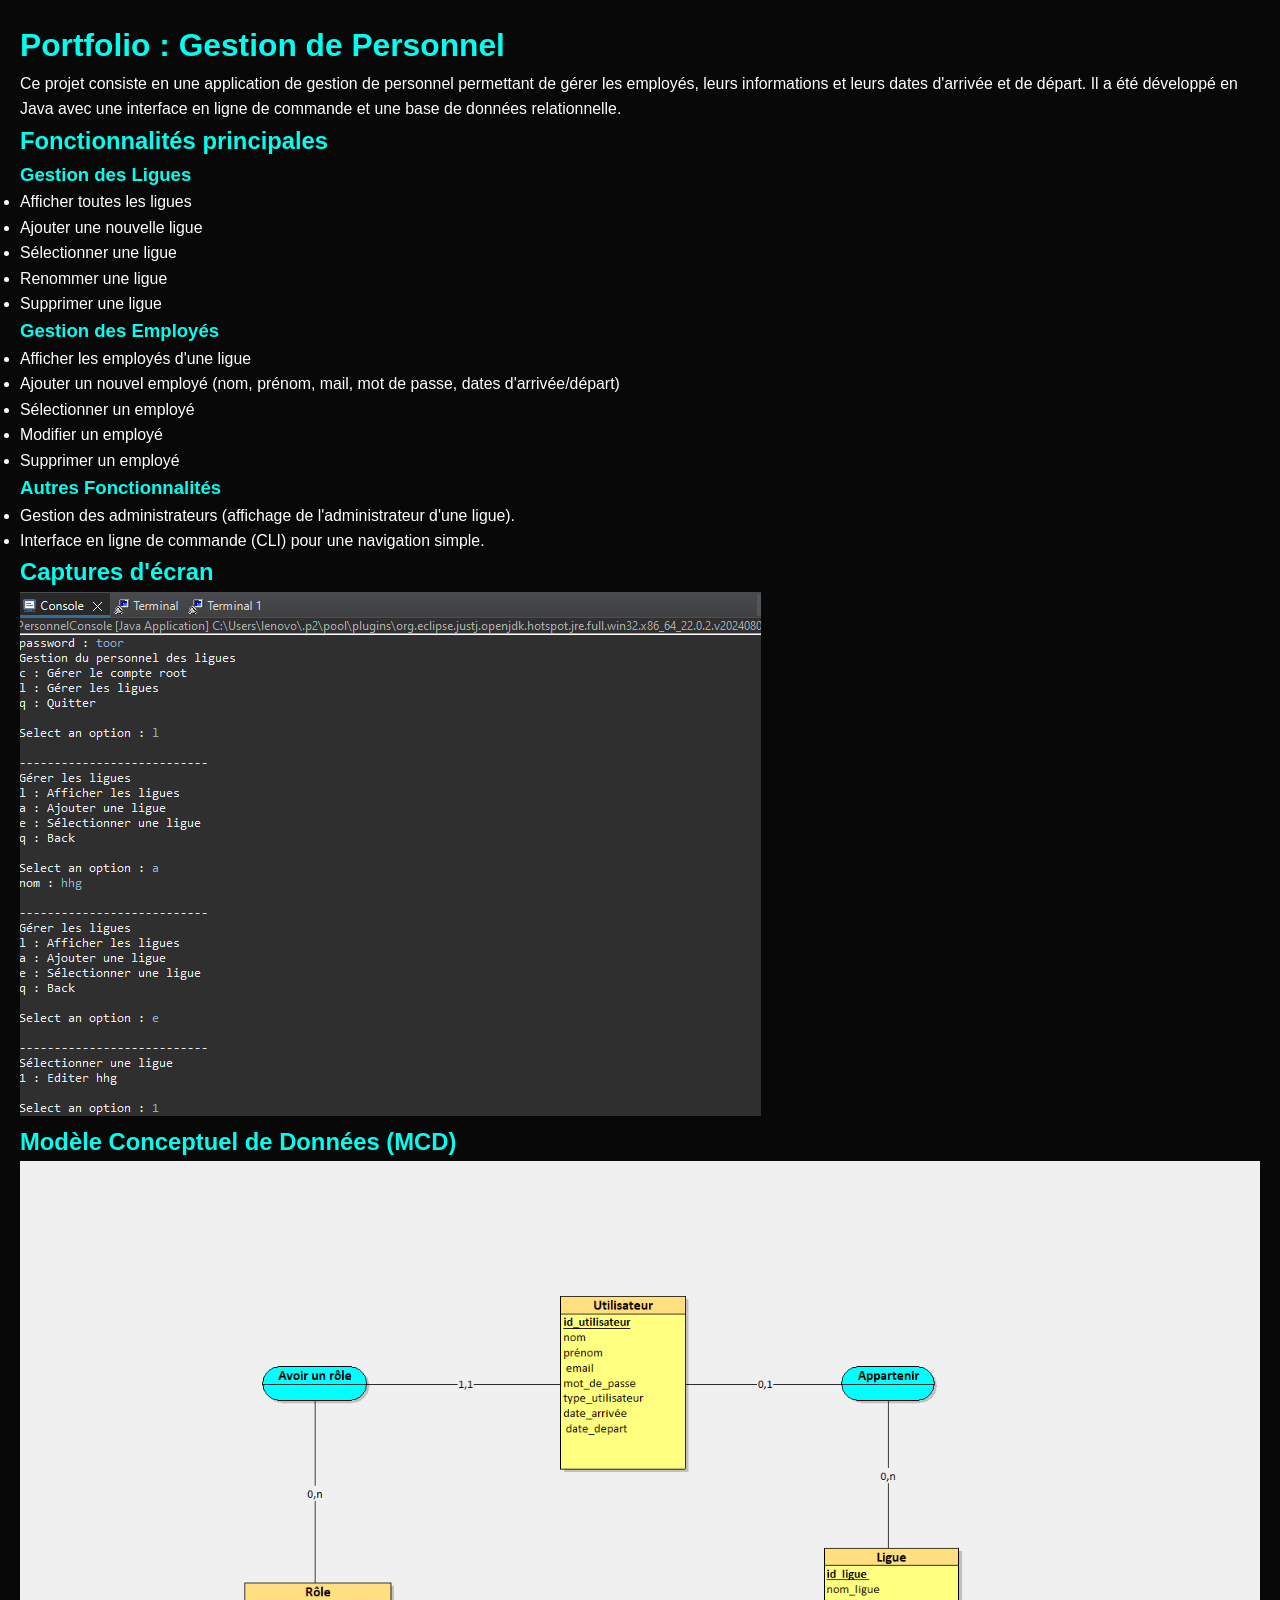
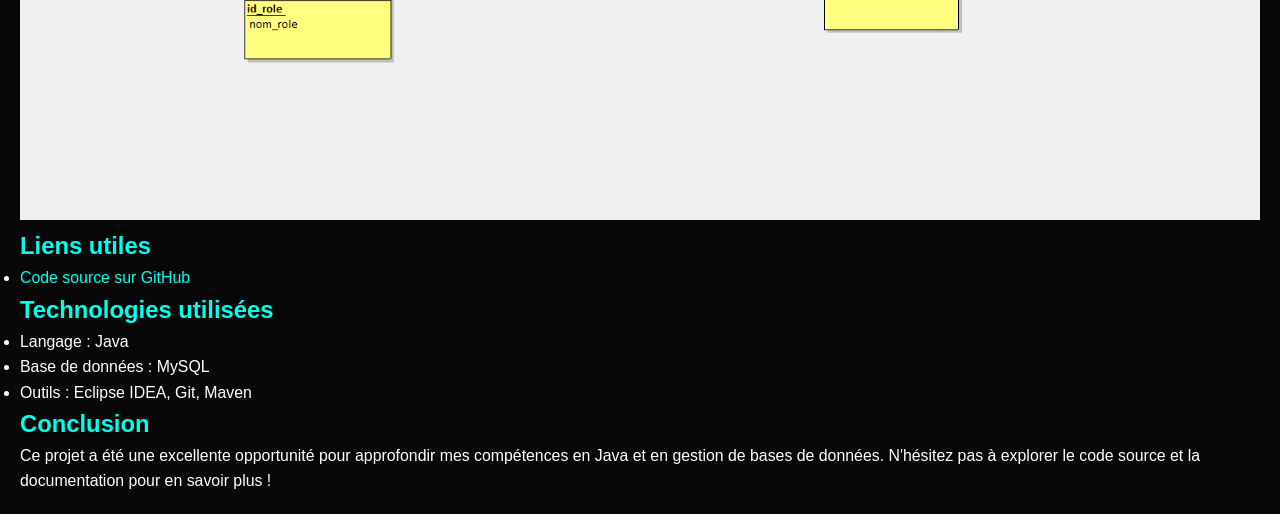
==== projet-personnel-java.html @ bdfd197e "ajout page personne" ====
<!DOCTYPE html>
<html lang="fr">
<head>
    <meta charset="UTF-8">
    <meta name="viewport" content="width=device-width, initial-scale=1.0">
    <title>Gestion de Personnel</title>
    <style>
        html{
    font-size: 62%;
}
:root {
    --bg-color:#080808;
    --second-bg-color:#131313;
    --text-color:white;
    --main-color:#00ffee;
}
body{
  
    font: 1.6rem "Montserrat", sans-serif;
    background: var(--bg-color);
    color: var(--text-color);
}
*{
    margin: 0;
    padding: 0;
    box-sizing: border-box;
    text-decoration: none;
}
        body { font-family: Arial, sans-serif; line-height: 1.6; margin: 20px; }
        h1, h2, h3 { color: var(--main-color) }
        img { max-width: 100%; height: auto; }
        a { color: var(--main-color); text-decoration: none; }
        a:hover { text-decoration: underline; }
    </style>
</head>
<body>
    <h1>Portfolio : Gestion de Personnel</h1>
    <p>Ce projet consiste en une application de gestion de personnel permettant de gérer les employés, leurs informations et leurs dates d'arrivée et de départ. Il a été développé en Java avec une interface en ligne de commande et une base de données relationnelle.</p>

    <h2>Fonctionnalités principales</h2>
    <h3>Gestion des Ligues</h3>
    <ul>
        <li>Afficher toutes les ligues</li>
        <li>Ajouter une nouvelle ligue</li>
        <li>Sélectionner une ligue</li>
        <li>Renommer une ligue</li>
        <li>Supprimer une ligue</li>
    </ul>
    <h3>Gestion des Employés</h3>
    <ul>
        <li>Afficher les employés d'une ligue</li>
        <li>Ajouter un nouvel employé (nom, prénom, mail, mot de passe, dates d'arrivée/départ)</li>
        <li>Sélectionner un employé</li>
        <li>Modifier un employé</li>
        <li>Supprimer un employé</li>
    </ul>
    <h3>Autres Fonctionnalités</h3>
    <ul>
        <li>Gestion des administrateurs (affichage de l'administrateur d'une ligue).</li>
        <li>Interface en ligne de commande (CLI) pour une navigation simple.</li>
    </ul>

    <h2>Captures d'écran</h2>
    <img src="img/console.png" alt="Capture d'écran de l'interface en ligne de commande">

    <h2>Modèle Conceptuel de Données (MCD)</h2>
    <img src="img/MCD_Ligue.png" alt="Modèle Conceptuel de Données">

    <h2>Liens utiles</h2>
    <ul>
        <li><a href="https://github.com/KhadijaMomar/KHADIJA-SAFIATOU" target="_blank">Code source sur GitHub</a></li>
    </ul>

    <h2>Technologies utilisées</h2>
    <ul>
        <li>Langage : Java</li>
        <li>Base de données : MySQL</li>
        <li>Outils : Eclipse IDEA, Git, Maven</li>
    </ul>

    <h2>Conclusion</h2>
    <p>Ce projet a été une excellente opportunité pour approfondir mes compétences en Java et en gestion de bases de données. N'hésitez pas à explorer le code source et la documentation pour en savoir plus !</p>
</body>
</html>
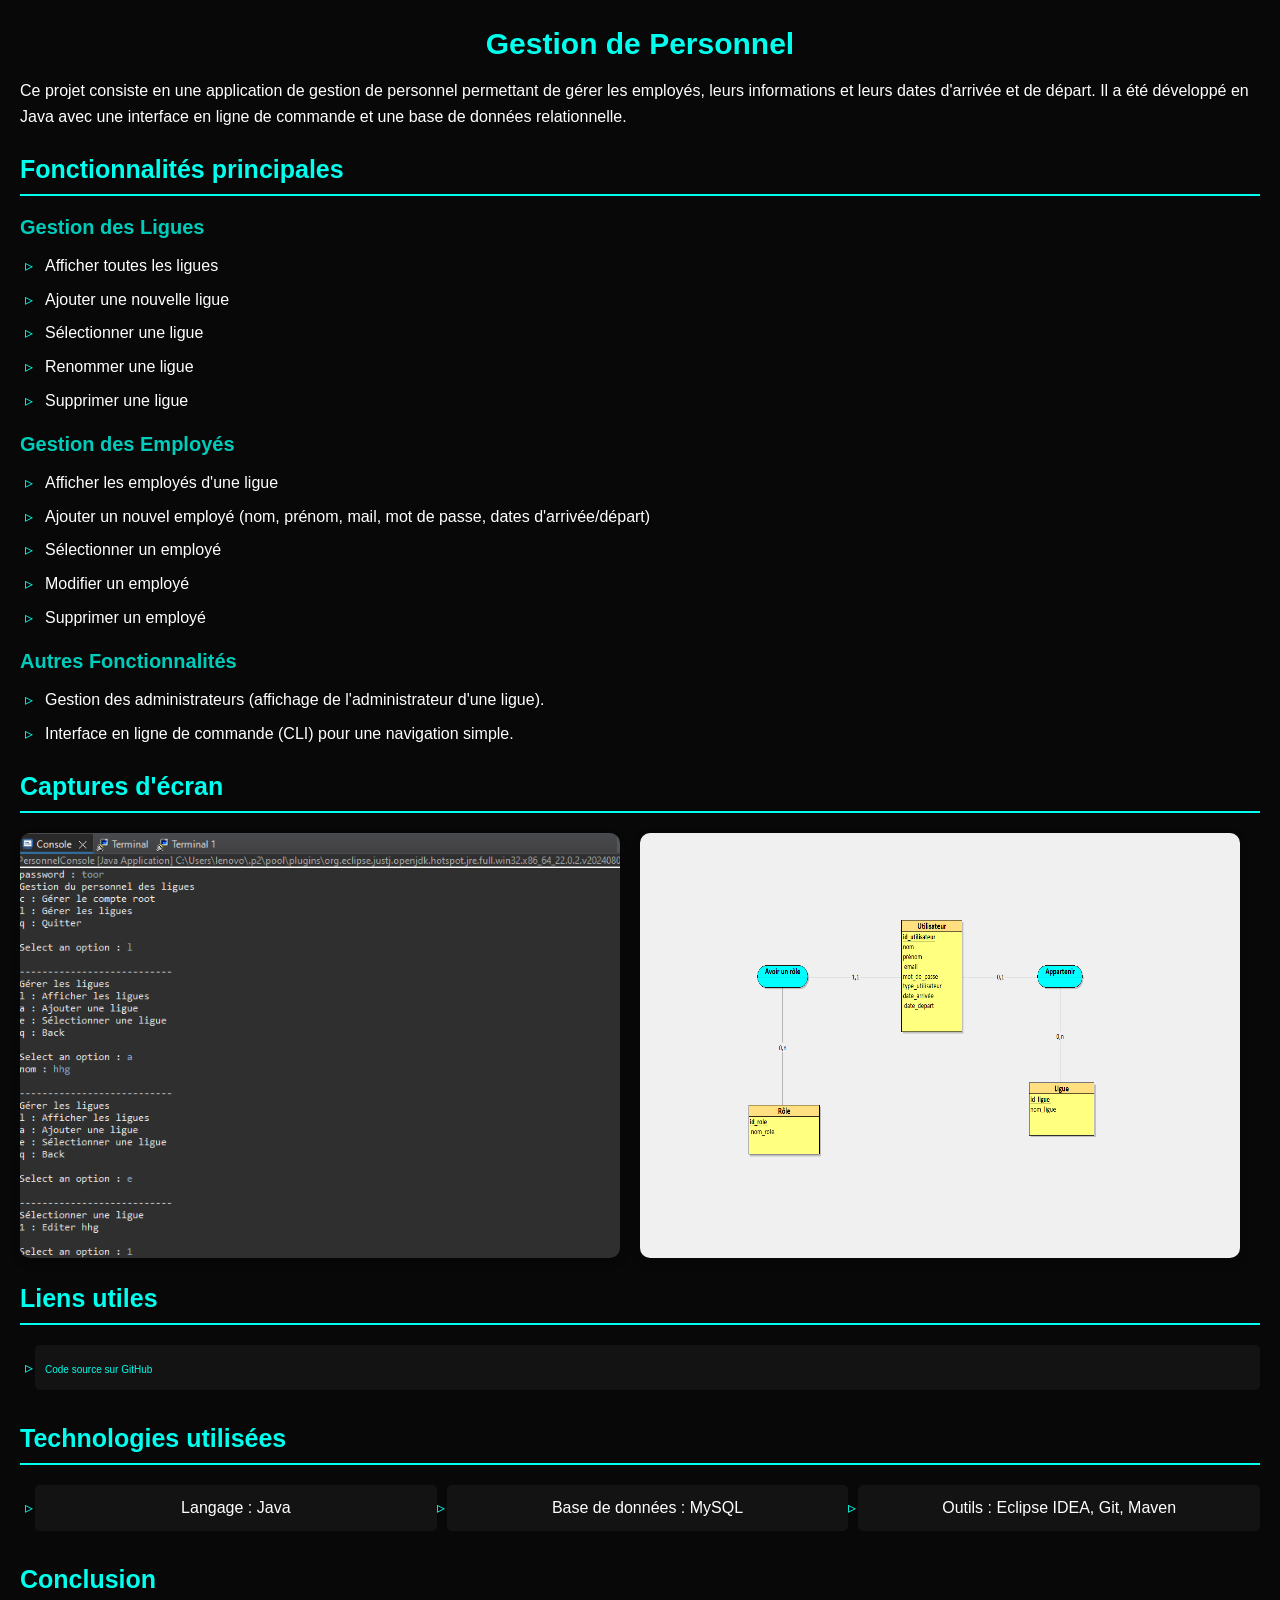
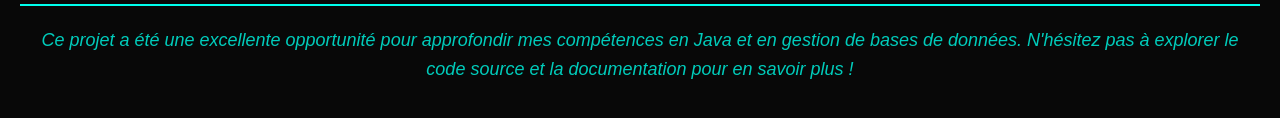
==== commit 86db4dfc: "gestion personnel interactive" ====
--- a/projet-personnel-java.html
+++ b/projet-personnel-java.html
@@ -5,36 +5,193 @@
     <meta name="viewport" content="width=device-width, initial-scale=1.0">
     <title>Gestion de Personnel</title>
     <style>
-        html{
-    font-size: 62%;
-}
-:root {
-    --bg-color:#080808;
-    --second-bg-color:#131313;
-    --text-color:white;
-    --main-color:#00ffee;
-}
-body{
-  
-    font: 1.6rem "Montserrat", sans-serif;
-    background: var(--bg-color);
-    color: var(--text-color);
-}
-*{
-    margin: 0;
-    padding: 0;
-    box-sizing: border-box;
-    text-decoration: none;
-}
-        body { font-family: Arial, sans-serif; line-height: 1.6; margin: 20px; }
-        h1, h2, h3 { color: var(--main-color) }
-        img { max-width: 100%; height: auto; }
-        a { color: var(--main-color); text-decoration: none; }
-        a:hover { text-decoration: underline; }
+        /* Variables CSS pour les couleurs et les polices */
+        :root {
+            --bg-color: #080808;
+            --second-bg-color: #131313;
+            --text-color: white;
+            --main-color: #00ffee;
+            --hover-color: #00ccbb;
+            --font-family: 'Montserrat', sans-serif;
+        }
+
+        /* Réinitialisation des styles par défaut */
+        * {
+            margin: 0;
+            padding: 0;
+            box-sizing: border-box;
+            text-decoration: none;
+            font-size: 10px;
+        }
+
+        /* Styles de base */
+        body {
+            font-family: var(--font-family);
+            background: var(--bg-color);
+            color: var(--text-color);
+            line-height: 1.6;
+            padding: 20px;
+        }
+
+        h1, h2, h3 {
+            color: var(--main-color);
+            margin-bottom: 1rem;
+        }
+
+        h1 {
+            font-size: 3rem;
+            text-align: center;
+            animation: fadeIn 2s ease-in-out;
+        }
+
+        h2 {
+            font-size: 2.5rem;
+            margin-top: 2rem;
+            border-bottom: 2px solid var(--main-color);
+            padding-bottom: 0.5rem;
+        }
+
+        h3 {
+            font-size: 2rem;
+            margin-top: 1.5rem;
+            color: var(--hover-color);
+        }
+
+        p {
+            font-size: 1.6rem;
+            margin-bottom: 1.5rem;
+        }
+
+        ul {
+            list-style-type: none;
+            padding-left: 1.5rem;
+        }
+
+        li {
+            font-size: 1.6rem;
+            margin-bottom: 0.8rem;
+            padding-left: 1rem;
+            position: relative;
+        }
+
+        li::before {
+            content: "▹";
+            color: var(--main-color);
+            position: absolute;
+            left: -1rem;
+        }
+
+        a {
+            color: var(--main-color);
+            transition: color 0.3s ease;
+        }
+
+        a:hover {
+            color: var(--hover-color);
+            text-decoration: underline;
+        }
+
+        img {
+            max-width: 100%;
+            height: auto;
+            border-radius: 10px;
+            box-shadow: 0 4px 8px rgba(0, 0, 0, 0.3);
+            transition: transform 0.3s ease, box-shadow 0.3s ease;
+        }
+
+        img:hover {
+            transform: scale(1.05);
+            box-shadow: 0 8px 16px rgba(0, 255, 238, 0.5);
+        }
+
+        /* Animation pour le titre */
+        @keyframes fadeIn {
+            from {
+                opacity: 0;
+                transform: translateY(-20px);
+            }
+            to {
+                opacity: 1;
+                transform: translateY(0);
+            }
+        }
+
+        /* Section des captures d'écran */
+        .screenshots {
+            display: flex;
+            flex-wrap: wrap;
+            gap: 20px;
+            margin-top: 2rem;
+        }
+
+        .screenshots img {
+            flex: 1 1 calc(50% - 20px);
+            max-width: calc(50% - 20px);
+        }
+
+        /* Section des liens utiles */
+        .links {
+            margin-top: 2rem;
+        }
+
+        .links ul {
+            display: flex;
+            flex-direction: column;
+            gap: 10px;
+        }
+
+        .links li {
+            background: var(--second-bg-color);
+            padding: 1rem;
+            border-radius: 5px;
+            transition: background 0.3s ease;
+        }
+
+        .links li:hover {
+            background: var(--main-color);
+        }
+
+        .links li:hover a {
+            color: var(--bg-color);
+        }
+
+        /* Section des technologies */
+        .technologies {
+            margin-top: 2rem;
+        }
+
+        .technologies ul {
+            display: grid;
+            grid-template-columns: repeat(auto-fit, minmax(200px, 1fr));
+            gap: 10px;
+        }
+
+        .technologies li {
+            background: var(--second-bg-color);
+            padding: 1rem;
+            border-radius: 5px;
+            text-align: center;
+            transition: transform 0.3s ease, background 0.3s ease;
+        }
+
+        .technologies li:hover {
+            transform: translateY(-5px);
+            background: var(--main-color);
+            color: var(--bg-color);
+        }
+
+        /* Conclusion */
+        .conclusion {
+            margin-top: 2rem;
+            text-align: center;
+            font-style: italic;
+            font-size: 1.8rem;
+            color: var(--hover-color);
+        }
     </style>
 </head>
 <body>
-    <h1>Portfolio : Gestion de Personnel</h1>
+    <h1>Gestion de Personnel</h1>
     <p>Ce projet consiste en une application de gestion de personnel permettant de gérer les employés, leurs informations et leurs dates d'arrivée et de départ. Il a été développé en Java avec une interface en ligne de commande et une base de données relationnelle.</p>
 
     <h2>Fonctionnalités principales</h2>
@@ -61,24 +218,28 @@
     </ul>
 
     <h2>Captures d'écran</h2>
-    <img src="img/console.png" alt="Capture d'écran de l'interface en ligne de commande">
-
-    <h2>Modèle Conceptuel de Données (MCD)</h2>
-    <img src="img/MCD_Ligue.png" alt="Modèle Conceptuel de Données">
+    <div class="screenshots">
+        <img src="img/console.png" alt="Capture d'écran de l'interface en ligne de commande">
+        <img src="img/MCD_Ligue.png" alt="Modèle Conceptuel de Données">
+    </div>
 
     <h2>Liens utiles</h2>
-    <ul>
-        <li><a href="https://github.com/KhadijaMomar/KHADIJA-SAFIATOU" target="_blank">Code source sur GitHub</a></li>
-    </ul>
+    <div class="links">
+        <ul>
+            <li><a href="https://github.com/KhadijaMomar/KHADIJA-SAFIATOU" target="_blank">Code source sur GitHub</a></li>
+        </ul>
+    </div>
 
     <h2>Technologies utilisées</h2>
-    <ul>
-        <li>Langage : Java</li>
-        <li>Base de données : MySQL</li>
-        <li>Outils : Eclipse IDEA, Git, Maven</li>
-    </ul>
+    <div class="technologies">
+        <ul>
+            <li>Langage : Java</li>
+            <li>Base de données : MySQL</li>
+            <li>Outils : Eclipse IDEA, Git, Maven</li>
+        </ul>
+    </div>
 
     <h2>Conclusion</h2>
-    <p>Ce projet a été une excellente opportunité pour approfondir mes compétences en Java et en gestion de bases de données. N'hésitez pas à explorer le code source et la documentation pour en savoir plus !</p>
+    <p class="conclusion">Ce projet a été une excellente opportunité pour approfondir mes compétences en Java et en gestion de bases de données. N'hésitez pas à explorer le code source et la documentation pour en savoir plus !</p>
 </body>
 </html>
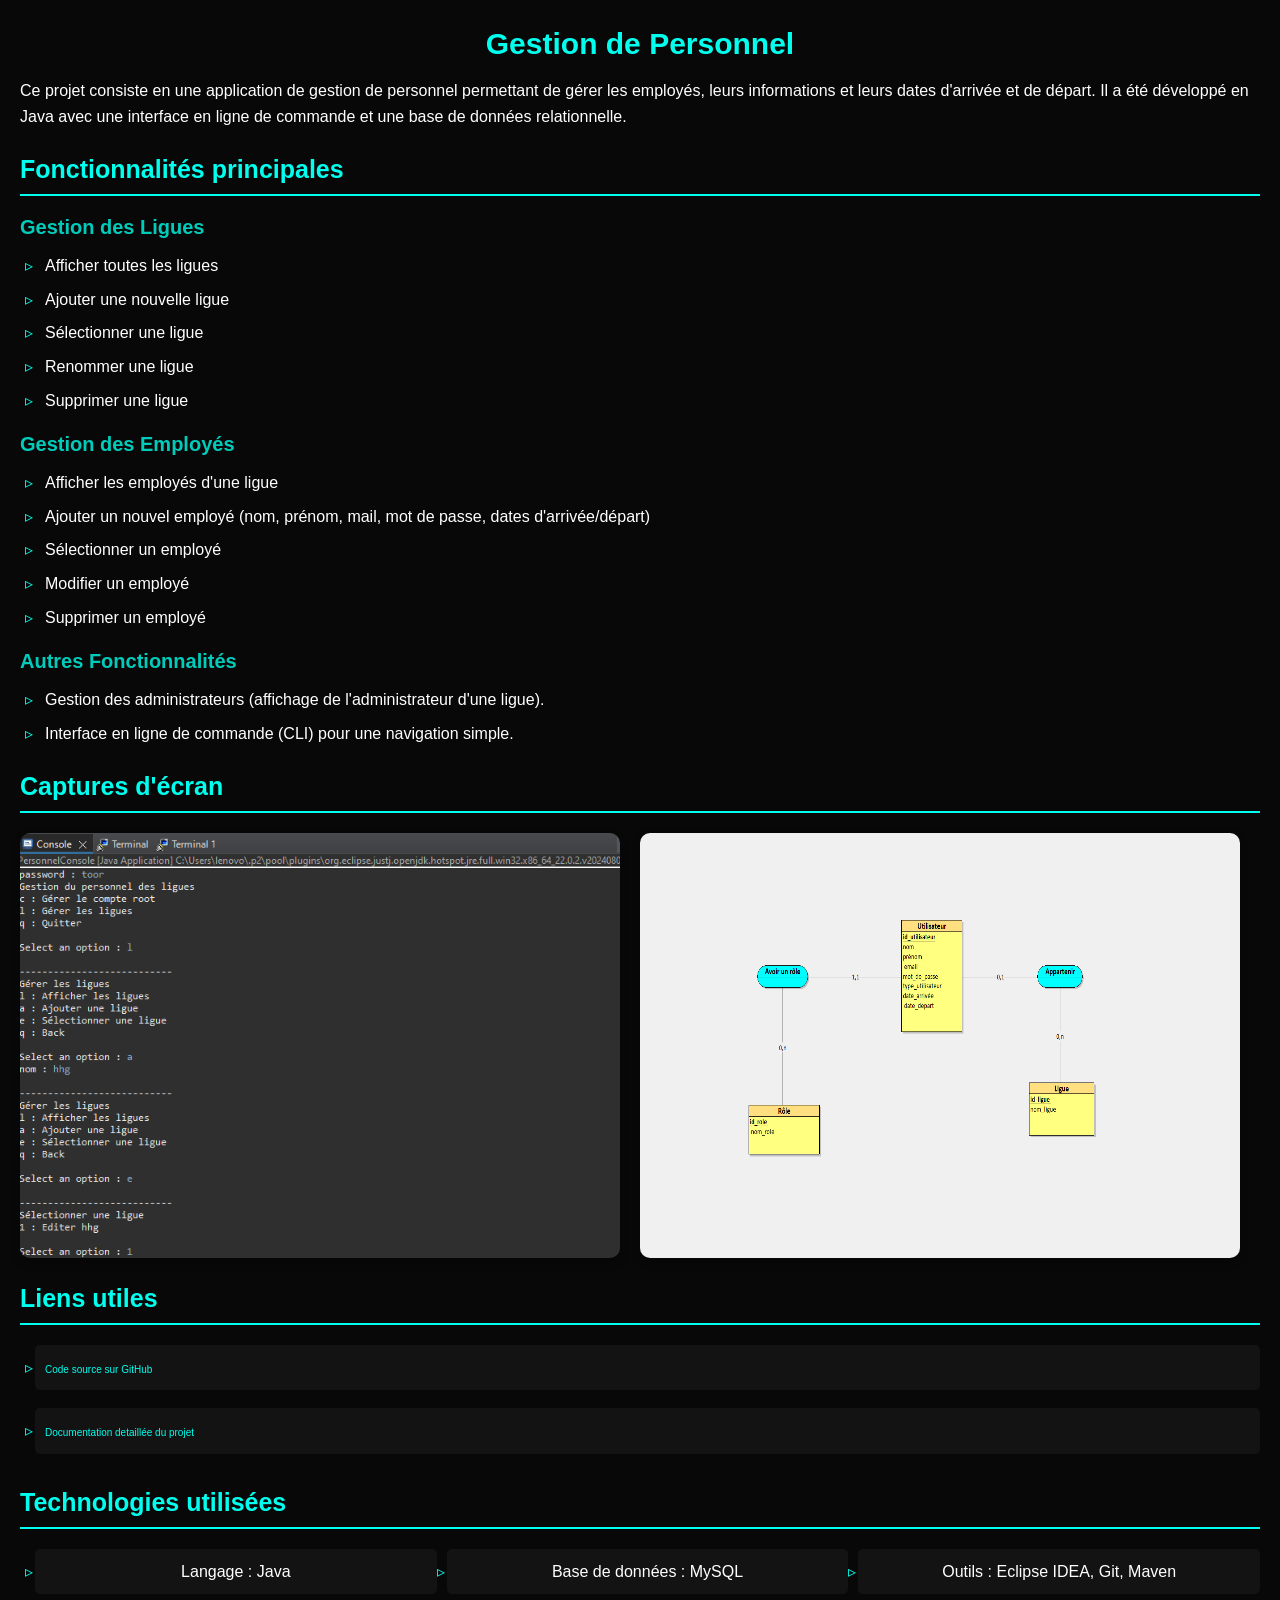
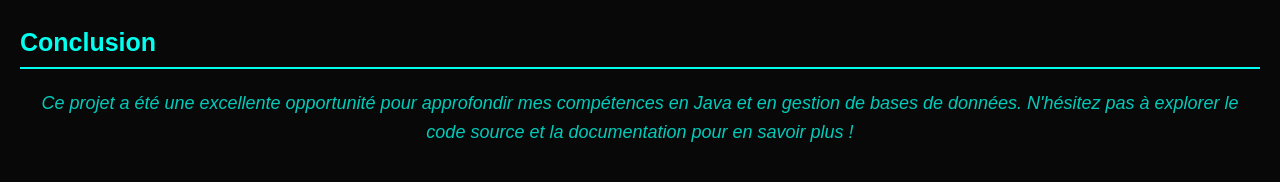
==== commit 2acd71e7: "doc" ====
--- a/projet-personnel-java.html
+++ b/projet-personnel-java.html
@@ -227,6 +227,7 @@
     <div class="links">
         <ul>
             <li><a href="https://github.com/KhadijaMomar/KHADIJA-SAFIATOU" target="_blank">Code source sur GitHub</a></li>
+            <li><a href="https://enseignement.alexandre-mesle.com/PPE/personnel/javadoc/personnel/package-summary.html">Documentation detaillée du projet</a></li>
         </ul>
     </div>
 
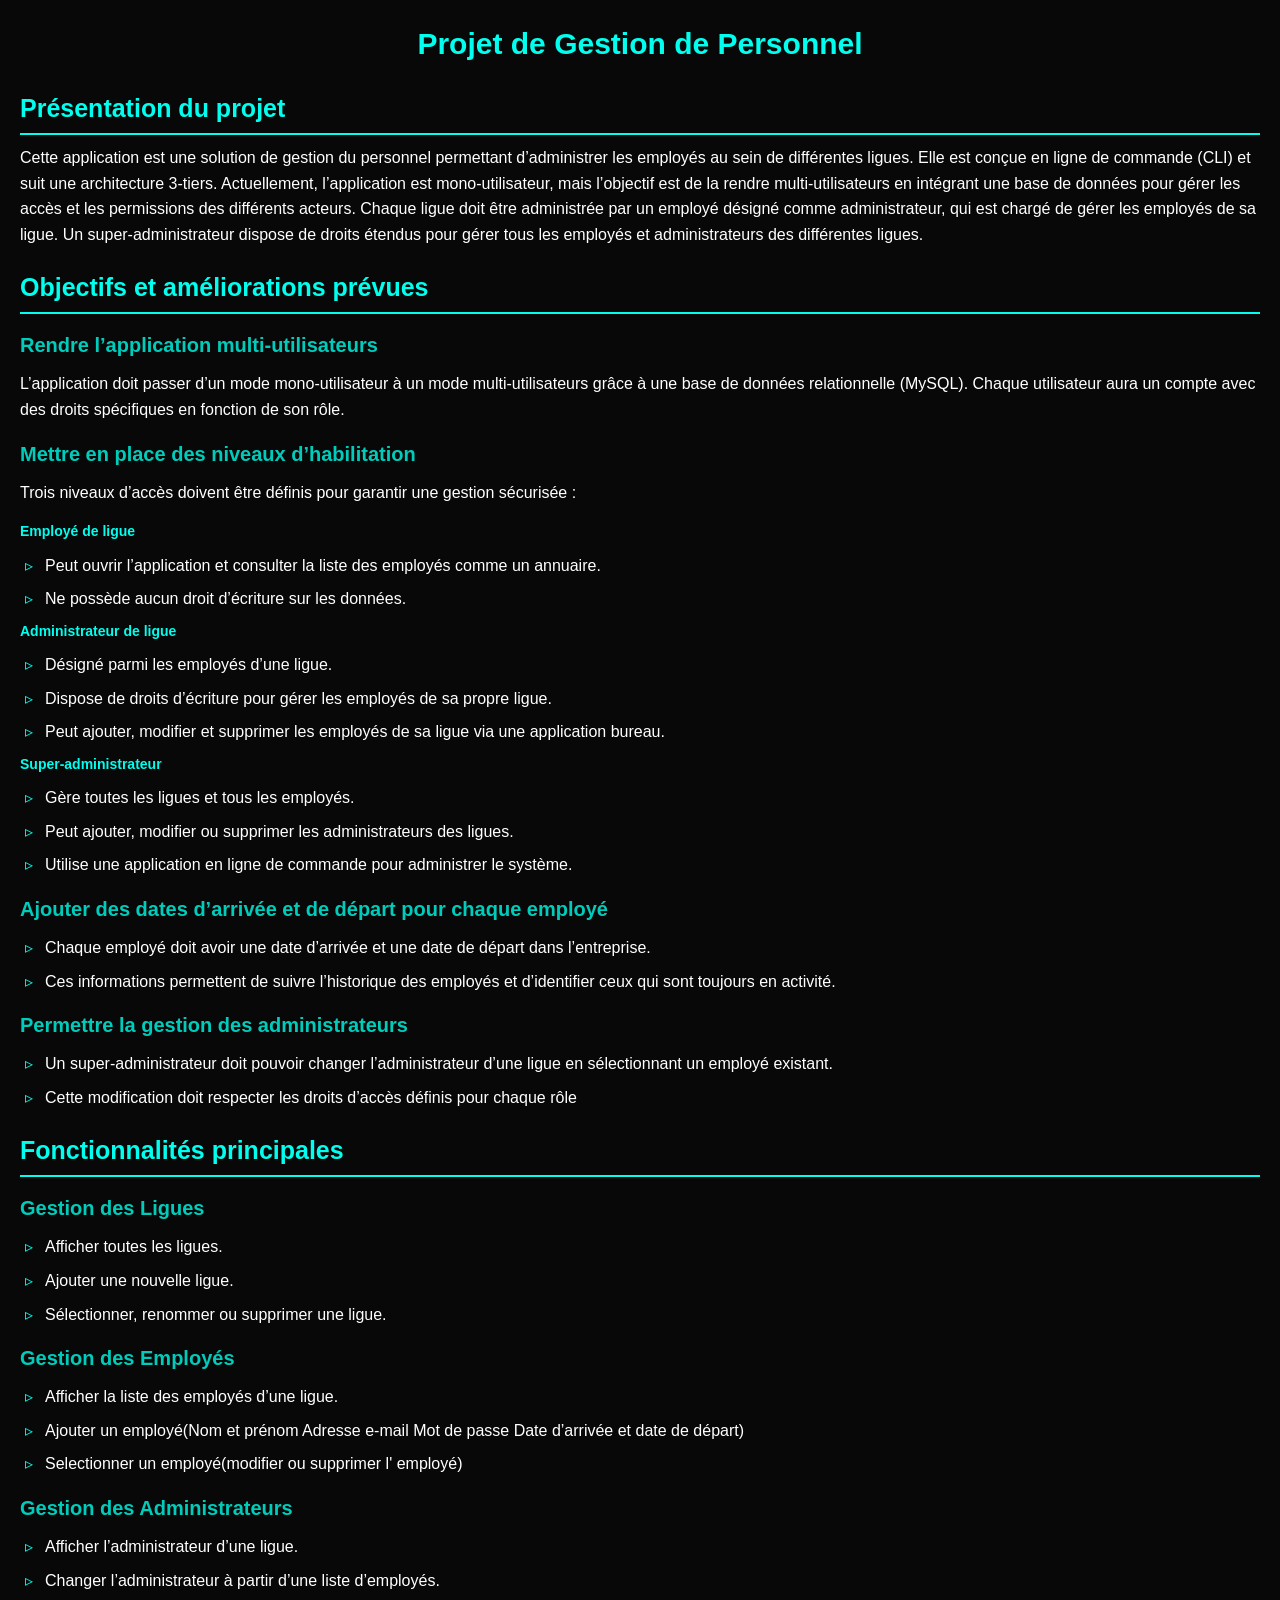
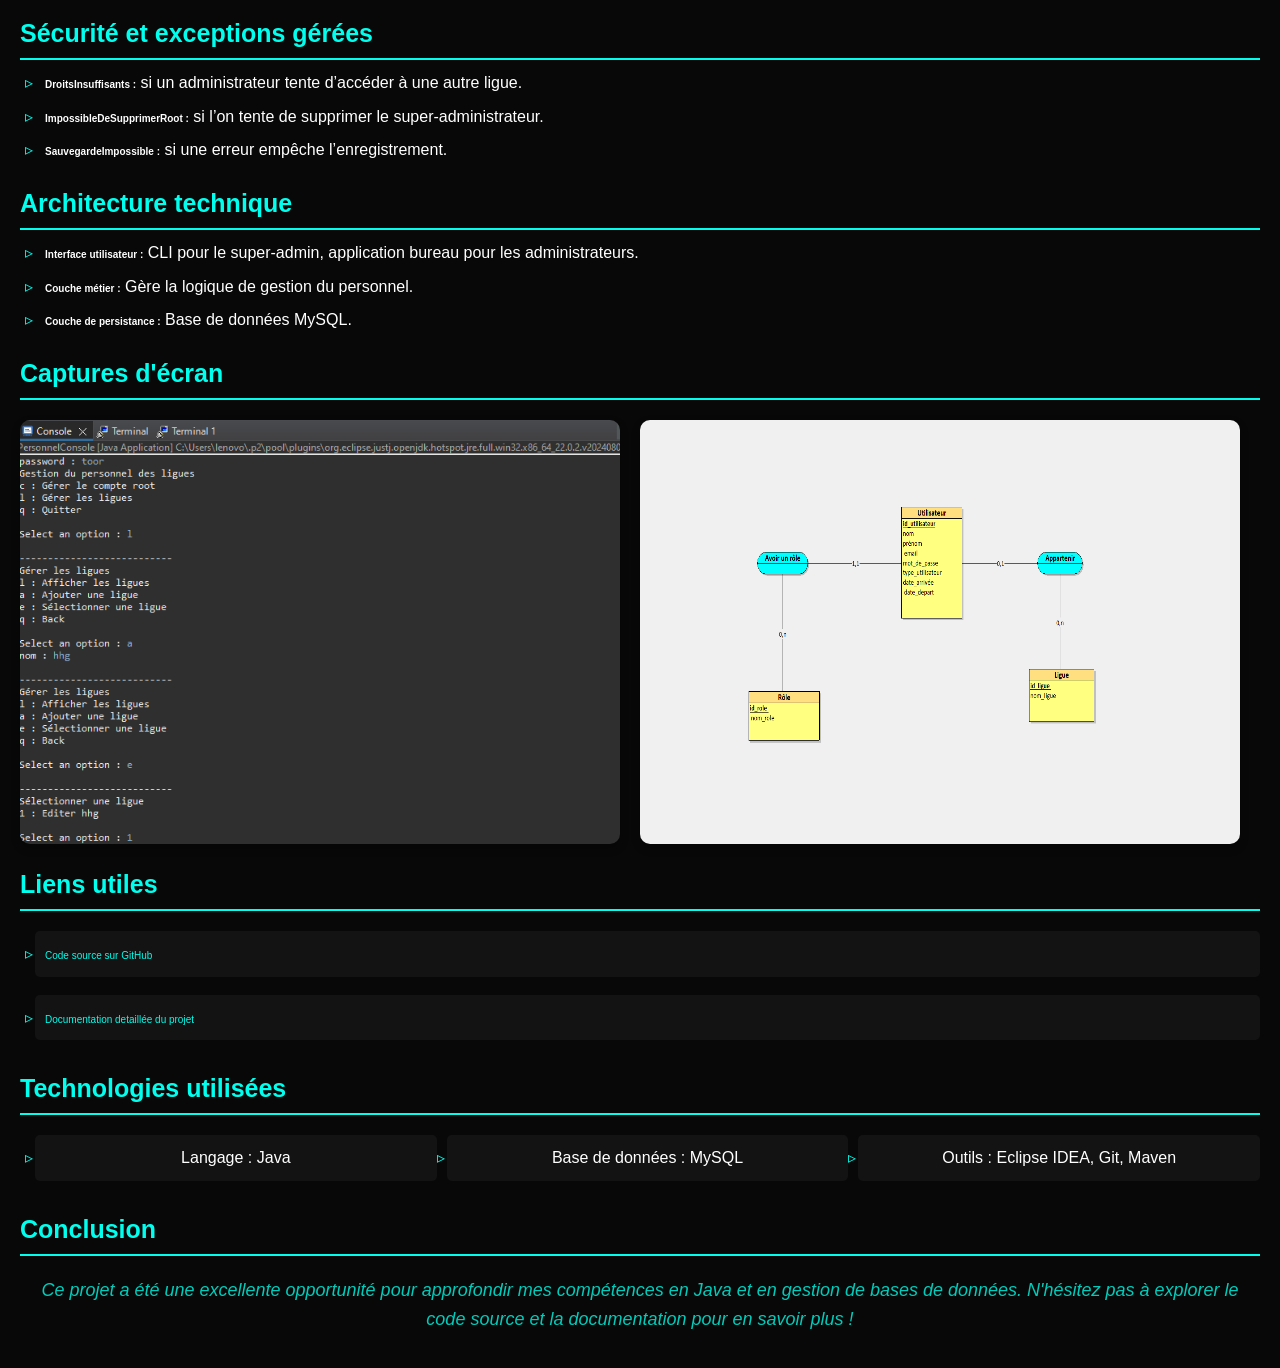
==== commit 1c645081: "contact" ====
--- a/projet-personnel-java.html
+++ b/projet-personnel-java.html
@@ -37,6 +37,11 @@
             color: var(--main-color);
             margin-bottom: 1rem;
         }
+        h4 {
+            color: var(--main-color);
+            margin-bottom: 1rem;
+            font-size: 1.4rem;
+        }
 
         h1 {
             font-size: 3rem;
@@ -191,8 +196,8 @@
     </style>
 </head>
 <body>
-    <h1>Gestion de Personnel</h1>
-    <p>Ce projet consiste en une application de gestion de personnel permettant de gérer les employés, leurs informations et leurs dates d'arrivée et de départ. Il a été développé en Java avec une interface en ligne de commande et une base de données relationnelle.</p>
+    <!-- <h1>Gestion de Personnel</h1>
+    <p>Ce projet vise à développer une application permettant de gérer efficacement les employés au sein de différentes ligues. L'objectif principal est de faciliter l'organisation des employés en offrant une interface simple et intuitive pour effectuer diverses opérations. L'application est développée en Java avec une interface en ligne de commande (CLI) et une base de données MySQL.</p>
 
     <h2>Fonctionnalités principales</h2>
     <h3>Gestion des Ligues</h3>
@@ -215,8 +220,85 @@
     <ul>
         <li>Gestion des administrateurs (affichage de l'administrateur d'une ligue).</li>
         <li>Interface en ligne de commande (CLI) pour une navigation simple.</li>
-    </ul>
-
+    </ul> -->
+    <h1>Projet de Gestion de Personnel</h1>
+    
+    <h2>Présentation du projet</h2>
+    <p>Cette application est une solution de gestion du personnel permettant d’administrer les employés au sein de différentes ligues. Elle est conçue en ligne de commande (CLI) et suit une architecture 3-tiers. Actuellement, l’application est mono-utilisateur, mais l’objectif est de la rendre multi-utilisateurs en intégrant une base de données pour gérer les accès et les permissions des différents acteurs.
+
+        Chaque ligue doit être administrée par un employé désigné comme administrateur, qui est chargé de gérer les employés de sa ligue. Un super-administrateur dispose de droits étendus pour gérer tous les employés et administrateurs des différentes ligues.</p>
+    
+    <h2>Objectifs et améliorations prévues</h2>
+    <h3>Rendre l’application multi-utilisateurs</h3>
+    <p>L’application doit passer d’un mode mono-utilisateur à un mode multi-utilisateurs grâce à une base de données relationnelle (MySQL). Chaque utilisateur aura un compte avec des droits spécifiques en fonction de son rôle.</p>
+    <h3>Mettre en place des niveaux d’habilitation</h3>
+    <p>Trois niveaux d’accès doivent être définis pour garantir une gestion sécurisée :</p>
+    <h4>Employé de ligue</h4>
+    <ul>
+        <li>Peut ouvrir l’application et consulter la liste des employés comme un annuaire.</li>
+        <li>Ne possède aucun droit d’écriture sur les données.</li>
+    </ul>
+    <h4>Administrateur de ligue</h4>
+    <ul>
+        <li>Désigné parmi les employés d’une ligue.</li>
+        <li>Dispose de droits d’écriture pour gérer les employés de sa propre ligue.</li>
+        <li>Peut ajouter, modifier et supprimer les employés de sa ligue via une application bureau.</li>
+    </ul>
+    <h4>Super-administrateur</h4>
+    <ul>
+        <li>Gère toutes les ligues et tous les employés.</li>
+        <li>Peut ajouter, modifier ou supprimer les administrateurs des ligues.
+        </li>
+        <li>
+            Utilise une application en ligne de commande pour administrer le système.</li>
+    </ul>
+    <h3>Ajouter des dates d’arrivée et de départ pour chaque employé</h3>
+    <ul>
+        <li>Chaque employé doit avoir une date d’arrivée et une date de départ dans l’entreprise.</li>
+        <li>Ces informations permettent de suivre l’historique des employés et d’identifier ceux qui sont toujours en activité.</li>
+    </ul>
+    <h3>Permettre la gestion des administrateurs</h3>
+    <ul>
+        <li>Un super-administrateur doit pouvoir changer l’administrateur d’une ligue en sélectionnant un employé existant.</li>
+        <li>Cette modification doit respecter les droits d’accès définis pour chaque rôle</li>
+    </ul>
+    <h2>Fonctionnalités principales</h2>
+    <h3>Gestion des Ligues</h3>
+    <ul>
+        <li>Afficher toutes les ligues.</li>
+        <li>Ajouter une nouvelle ligue.</li>
+        <li>Sélectionner, renommer ou supprimer une ligue.</li>
+    </ul>
+    
+    <h3>Gestion des Employés</h3>
+    <ul>
+        <li>Afficher la liste des employés d’une ligue.</li>
+        <li>Ajouter un employé(Nom et prénom
+            Adresse e-mail
+            Mot de passe
+            Date d’arrivée et date de départ)</li>
+        <li>Selectionner un employé(modifier ou supprimer l' employé)</li>
+    </ul>
+    
+    <h3>Gestion des Administrateurs</h3>
+    <ul>
+        <li>Afficher l’administrateur d’une ligue.</li>
+        <li>Changer l’administrateur à partir d’une liste d’employés.</li>
+    </ul>
+    
+    <h2>Sécurité et exceptions gérées</h2>
+    <ul>
+        <li><strong>DroitsInsuffisants :</strong> si un administrateur tente d’accéder à une autre ligue.</li>
+        <li><strong>ImpossibleDeSupprimerRoot :</strong> si l’on tente de supprimer le super-administrateur.</li>
+        <li><strong>SauvegardeImpossible :</strong> si une erreur empêche l’enregistrement.</li>
+    </ul>
+    
+    <h2>Architecture technique</h2>
+    <ul>
+        <li><strong>Interface utilisateur :</strong> CLI pour le super-admin, application bureau pour les administrateurs.</li>
+        <li><strong>Couche métier :</strong> Gère la logique de gestion du personnel.</li>
+        <li><strong>Couche de persistance :</strong> Base de données MySQL.</li>
+    </ul>
     <h2>Captures d'écran</h2>
     <div class="screenshots">
         <img src="img/console.png" alt="Capture d'écran de l'interface en ligne de commande">
